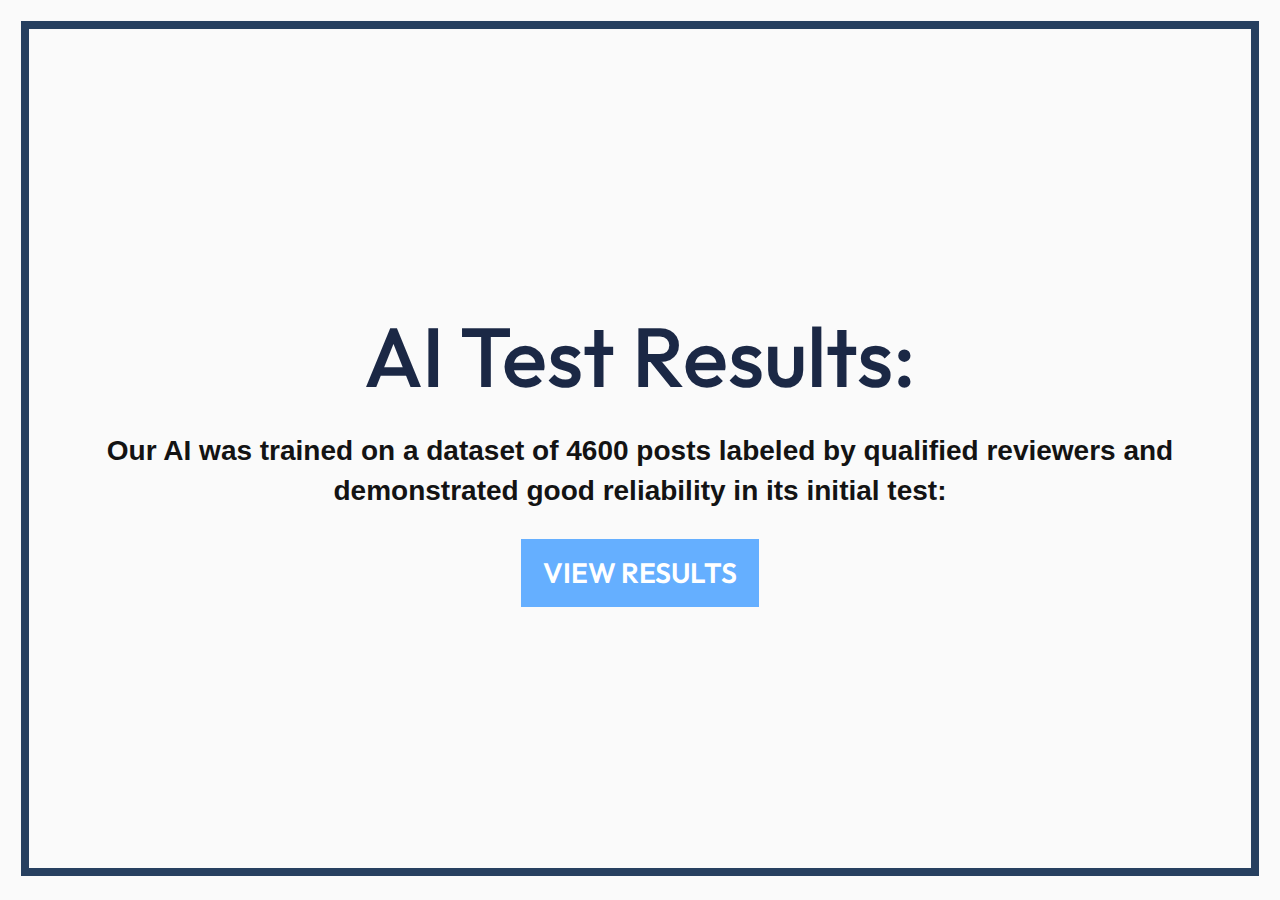
==== accuracy.html @ 7460ac9a "css and carousel complete" ====
<!DOCTYPE html>
<html lang="en">
<head>
    <meta charset="UTF-8">
    <meta http-equiv="X-UA-Compatible" content="IE=edge">
    <meta name="viewport" content="width=device-width, initial-scale=1.0">
    <!-- Bootstrap CSS -->
    <link rel="stylesheet" href="https://maxcdn.bootstrapcdn.com/bootstrap/3.4.1/css/bootstrap.min.css">
    <script src="https://ajax.googleapis.com/ajax/libs/jquery/3.5.1/jquery.min.js"></script>
    <script src="https://maxcdn.bootstrapcdn.com/bootstrap/3.4.1/js/bootstrap.min.js"></script>
    <script src="app.js"></script>
    <style>
        @import url('https://fonts.googleapis.com/css2?family=Outfit:wght@100;200;300;400;600;700&display=swap');
    </style>        
    <link rel="stylesheet" href="styles.css">
    <title>Test Results</title>
</head>
<body>
    <div id="container">
        <h1>AI Test Results:</h1>
        <p class="sub-content">Our AI was trained on a dataset of 4600 posts labeled by qualified reviewers and demonstrated
            good reliability in its initial test:</p>

        <!-- APPENDED CONTENT -->
        <div class="read-more-content" style="display: none;">
            <div class="carousel-container">
                <div id="myCarousel" class="carousel slide" data-ride="carousel" data-interval="false">
            
                <!-- Wrapper for slides -->
                <div class="carousel-inner">
                    <div class="item active">
                    <img src="images/accuracy.png" alt="Los Angeles" style="width:100%;">
                    </div>
            
                    <div class="item">
                    <img src="images/Precision.png" alt="Chicago" style="width:100%;">
                    </div>
                
                    <div class="item">
                    <img src="images/recall.png" alt="New york" style="width:100%;">
                    </div>
                </div>
            
                <!-- Left and right controls -->
                <a class="left carousel-control" href="#myCarousel" data-slide="prev">
                    <span class="glyphicon glyphicon-chevron-left"></span>
                    <span class="sr-only">Previous</span>
                </a>
                <a class="right carousel-control" href="#myCarousel" data-slide="next">
                    <span class="glyphicon glyphicon-chevron-right"></span>
                    <span class="sr-only">Next</span>
                </a>
                </div>
            </div>
                <a class="continue-button" href="#">Continue</a>
            </div>
        </div>
            

        <!-- READ MORE BUTTON -->
        <button id="btn" onclick="readMore()">View results</button>
    </div>
</body>
</html>
---- styles.css ----
/* COLOR PALLETTE 
FRENCH BLUE: #65AFFF
SPACE CADET: #1B2845
BLUE GRAY: #5899E2
INDIGO DYE: #274060
BEAU BLUE: #C7DBE6
CULTURED: #FAFAFA
*/

/* GLOBAL CSS EDITS */

* {
    margin: 0;
    padding: 0;
    /* box-sizing: border-box; */
}

body {
    display: flex;
    justify-content: center;
    flex-direction: column;
    align-items: center;
    margin: 1.5em;
    padding: 2em;
    border: 8px solid #274060;
    min-height: 95vh;
    background-color: #FAFAFA;
}

h1 {
    font-family: 'Outfit', sans-serif;
    font-size: 6em;
    color: #1B2845;
}

/* CONTAINER EDITS */

#container {
    align-items: center;
    text-align: center;
    margin: 0 auto;
}

.sub-content {
    font-family: 'Roboto', sans-serif;
    font-size: 2em;
    font-weight: 600;
    margin: 1em 0;
    color: rgb(19, 19, 19);
}

/* BUTTON EDITS */

#btn {
    font-family: 'Outfit', sans-serif;
    text-transform: uppercase;
    font-size: 2em;
    font-weight: 600;
    padding: 0.5em 0.8em;
    border: white;
    background: #65AFFF;
    color: white;
    transition: 0.2s ease;
    cursor: pointer;
    transition: 0.2s ease;
}

#btn:hover {
    background: #fafafa;
    color: #65AFFF;
    border: 3px solid #65AFFF;
}



.transition {
    transition: 0.2s ease;
}

/* APPENDED CONTENT EDITS */

.read-more-content {
    display: flex;
    justify-content: center;
    align-items: center;
    flex-direction: column;
    box-sizing: border-box;
    background-color: #274060;
    color: #fafafa;
    padding: 2em;
    font-size: 1.5em;
    font-weight: 600;
    font-family: sans-serif;
    width: 1000px;
    margin: 0 auto;
    margin-bottom: 3em
}

.appended {
    margin-bottom: 1.5em;
}

.continue-button {
    text-transform: uppercase;
    color: #274060;
    background: #fafafa;
    text-decoration: none;
    border: 3px solid #fafafa;
    padding: 0.5em;
    transition: 0.2s ease;
}

.continue-button:hover {
    background-color: #60a5ffab;
    color: #fafafa;
}

.carousel-container {
    margin-bottom: 2em;
}

.bluetext {
    color: #65AFFF;
    text-shadow: 1px 1px 1px white;
}
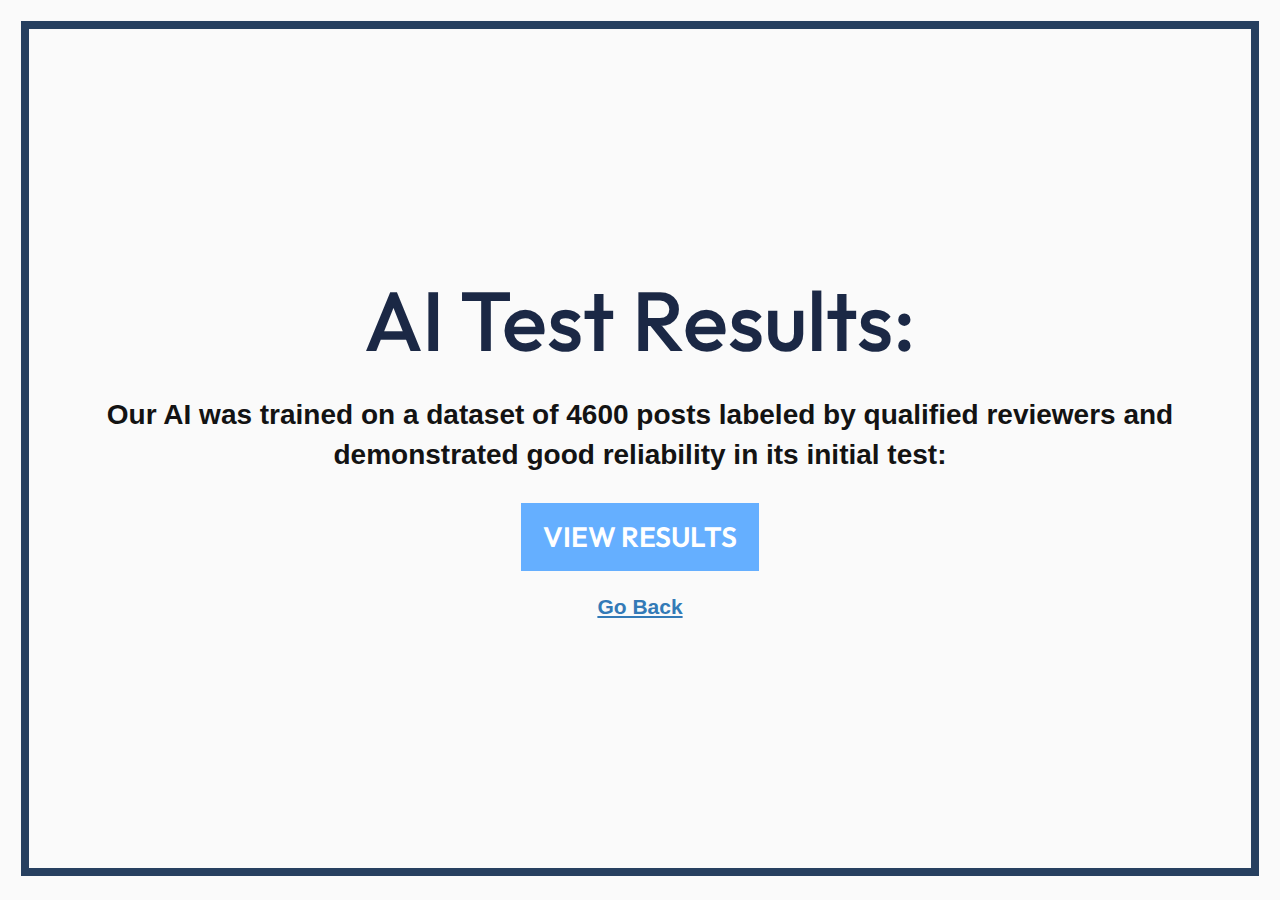
==== commit 5643f66f: "styles, go back button, and carousel updated" ====
--- a/accuracy.html
+++ b/accuracy.html
@@ -17,7 +17,7 @@
 </head>
 <body>
     <div id="container">
-        <h1>AI Test Results:</h1>
+        <h1 class="results-header">AI Test Results:</h1>
         <p class="sub-content">Our AI was trained on a dataset of 4600 posts labeled by qualified reviewers and demonstrated
             good reliability in its initial test:</p>
 
@@ -59,6 +59,9 @@
 
         <!-- READ MORE BUTTON -->
         <button id="btn" onclick="readMore()">View results</button>
+
+        <!-- GO BACK BUTTON -->
+        <a href="performClassification.html" class="go-back">Go Back</a>
     </div>
 </body>
 </html>--- a/styles.css
+++ b/styles.css
@@ -93,7 +93,7 @@
     font-family: sans-serif;
     width: 1000px;
     margin: 0 auto;
-    margin-bottom: 3em
+    margin-bottom: 2em
 }
 
 .appended {
@@ -122,4 +122,20 @@
 .bluetext {
     color: #65AFFF;
     text-shadow: 1px 1px 1px white;
+}
+
+/* GO BACK BUTTON */
+
+.go-back {
+    font-weight: 600;
+    font-family: sans-serif;
+    margin: 1em 0;
+    font-size: 1.5em;
+    text-decoration: underline;
+    transition: 0.2s ease;
+}
+
+.go-back:hover {
+    text-decoration: none;
+    color: #1B2845;
 }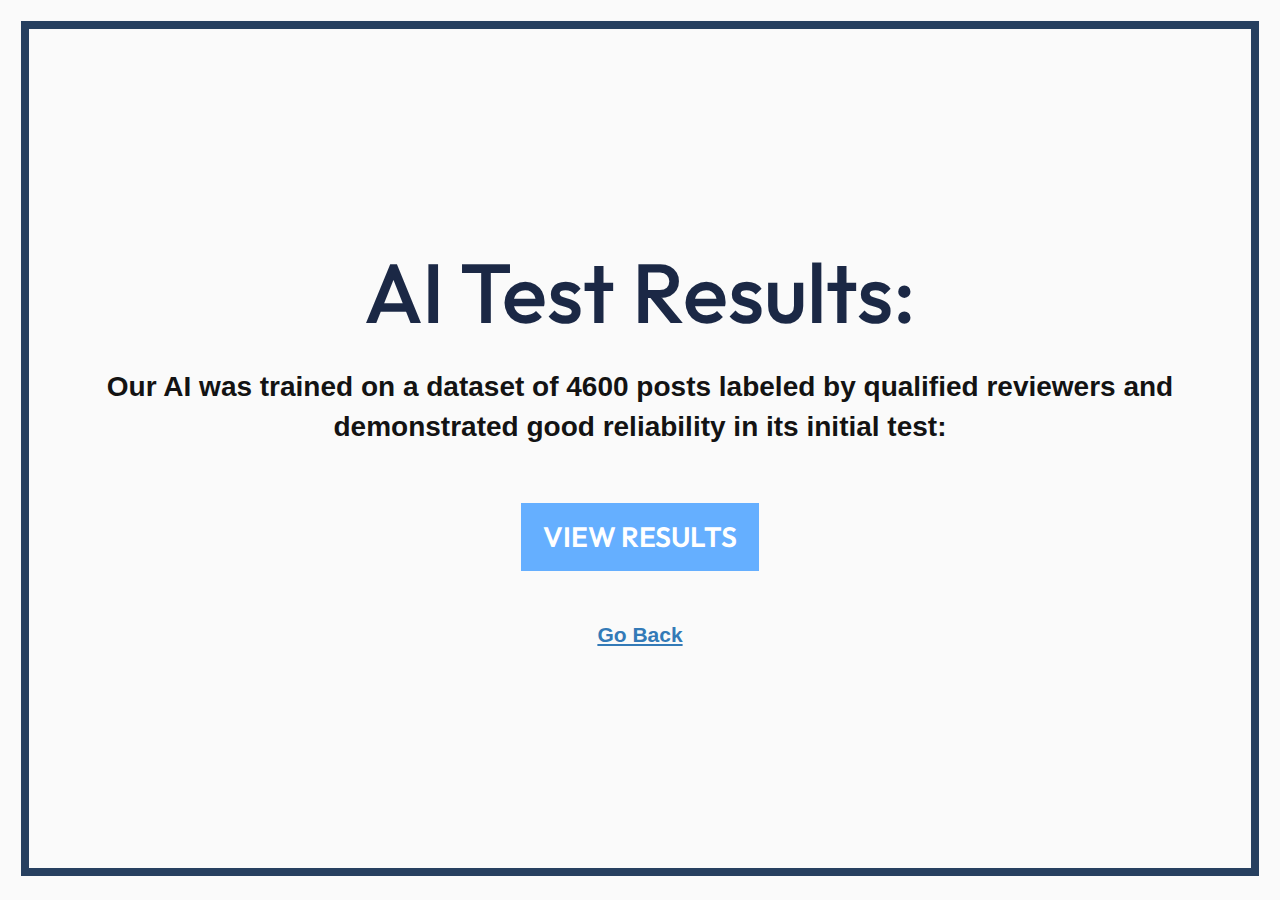
==== commit e25160e8: "user interface changes completed" ====
--- a/accuracy.html
+++ b/accuracy.html
@@ -52,7 +52,7 @@
                 </a>
                 </div>
             </div>
-                <a class="continue-button" href="#">Continue</a>
+                <a class="continue-button" href="examples.html">Continue</a>
             </div>
         </div>
             
--- a/styles.css
+++ b/styles.css
@@ -57,6 +57,7 @@
     font-size: 2em;
     font-weight: 600;
     padding: 0.5em 0.8em;
+    margin: 1em 0;
     border: white;
     background: #65AFFF;
     color: white;
@@ -121,7 +122,6 @@
 
 .bluetext {
     color: #65AFFF;
-    text-shadow: 1px 1px 1px white;
 }
 
 /* GO BACK BUTTON */
@@ -138,4 +138,77 @@
 .go-back:hover {
     text-decoration: none;
     color: #1B2845;
+}
+
+.btn-spacing {
+    margin: 1.5em 0;
+}
+
+/* EXAMPLES STYLES */
+
+#compare-items {
+    display: grid;
+    grid-template-columns: 1fr 1fr;
+    margin-bottom: 1.5em;
+}
+
+#column1 {
+    background-color: white;
+    color: black;
+        margin-left: 5px;
+
+}
+
+#column2 {
+    background-color: white;
+    color: black;
+    margin-left: 5px;
+}
+
+.example-header {
+    padding: 1em;
+    font-weight: 300;
+}
+
+.example-image {
+    width: 400px;
+    padding-bottom: 1em;
+}
+
+/* TRY IT OUT SECTION */
+
+#images-container {
+    background: #1B2845;
+    margin-bottom: 2em;
+}
+
+.example-tweet {
+    width: 700px;
+    transition: 0.3s;
+}
+
+.classified-tweet {
+    width: 700px;
+    transition: 0.3s ease;
+}
+
+#button {
+    font-family: 'Outfit', sans-serif;
+    text-transform: uppercase;
+    font-size: 2em;
+    font-weight: 600;
+    padding: 0.5em 0.8em;
+    margin: 1em 0;
+    border: white;
+    background: #65AFFF;
+    color: white;
+    transition: 0.2s ease;
+    cursor: pointer;
+    transition: 0.2s ease;
+}
+
+#button:hover {
+    background: #fafafa;
+    color: #65AFFF;
+    border: 3px solid #65AFFF;
 }